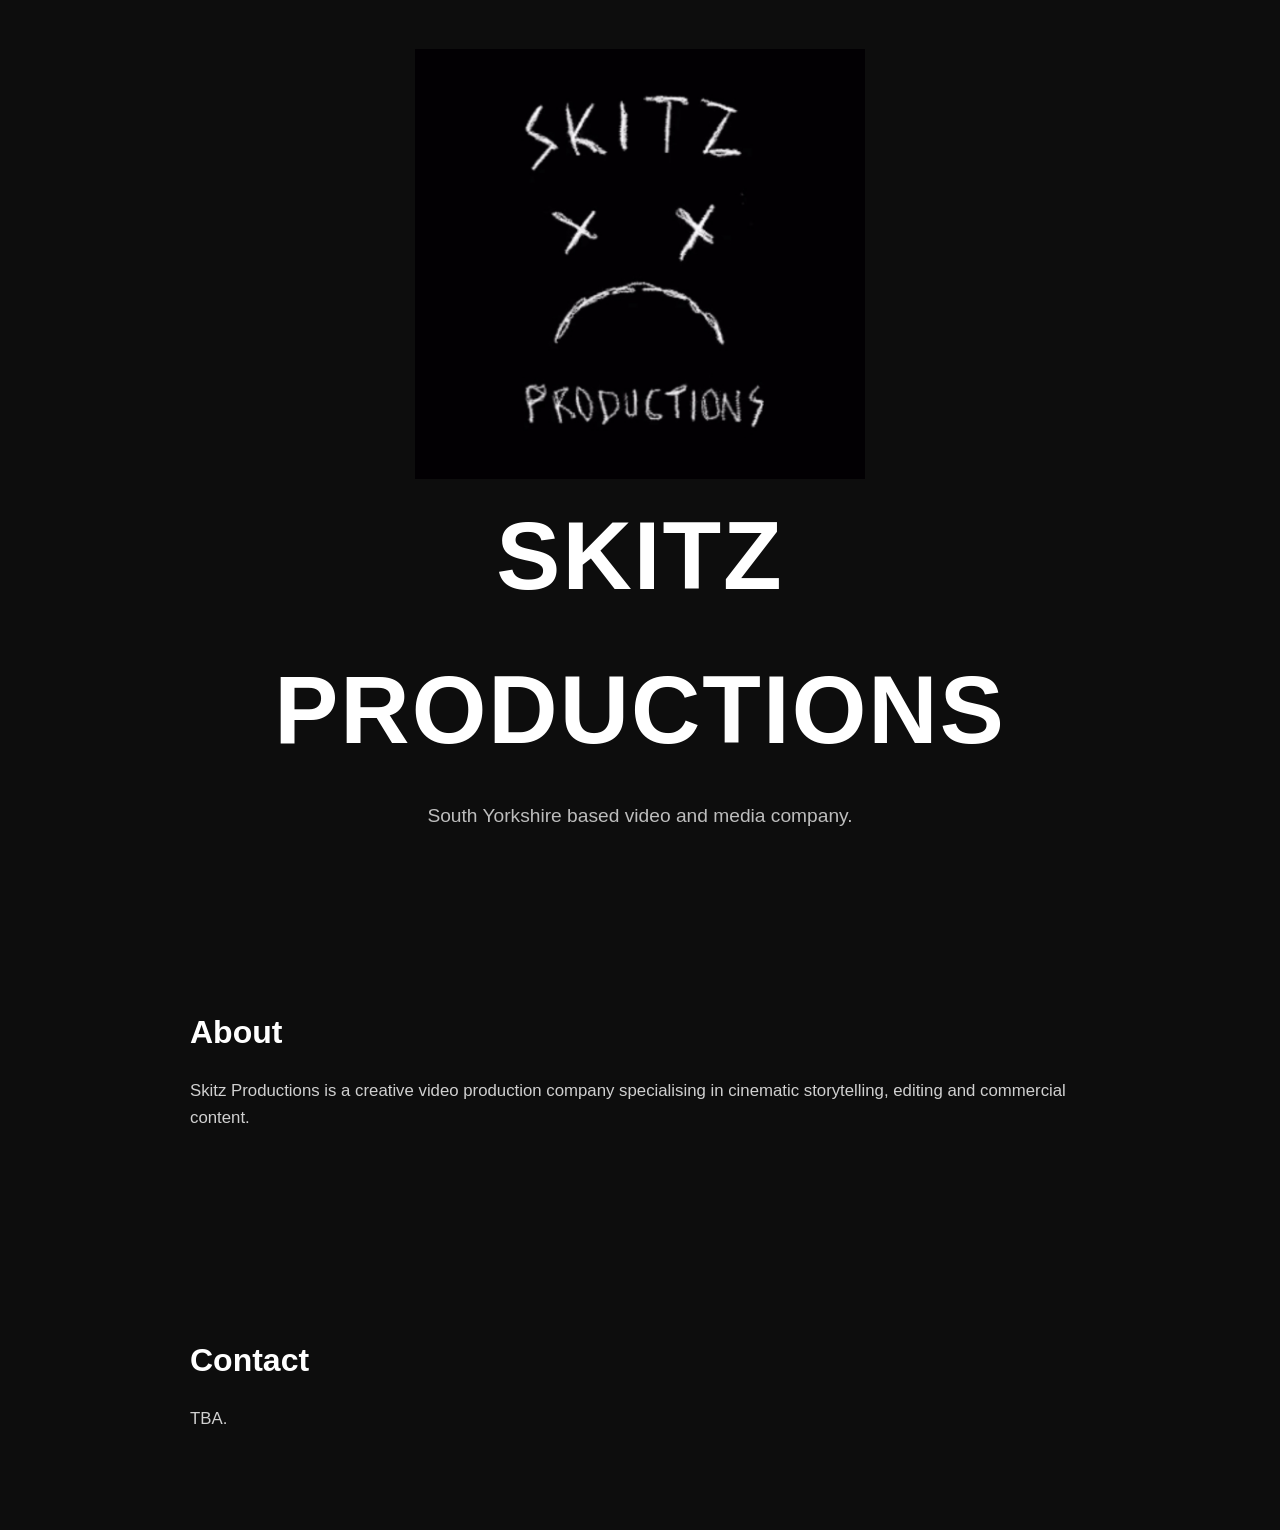
==== index.html @ 6dc1de70 "Initial website" ====
<!DOCTYPE html>
<html>
<head>
    <title>Skitz Productions</title>
    <link rel="stylesheet" href="style.css">
</head>

<body>

<section class="hero">

    <img src="./skitz.jpg" width="450">

    <h1>SKITZ PRODUCTIONS</h1>

    <p>South Yorkshire based video and media company.</p>

</section>

<section>
    <h2>About</h2>
    <p>
        Skitz Productions is a creative video production company
        specialising in cinematic storytelling, editing and commercial content.
    </p>
</section>

<section>
    <h2>Contact</h2>
    <p>TBA.</p>
</section>

</body>
</html>
---- style.css ----
body {
    margin: 0;
    background: #0d0d0d;
    color: #ffffff;
    font-family: Arial, Helvetica, sans-serif;
    line-height: 1.6;
}

.hero {
    min-height: 100vh;

    display: flex;
    flex-direction: column;
    justify-content: center;
    align-items: center;

    text-align: center;

    padding: 40px 20px;
    box-sizing: border-box;
}

.logo {
    width: 280px;
    max-width: 80vw;

    margin-bottom: 30px;
}

h1 {
    font-size: clamp(3rem, 8vw, 6rem);
    font-weight: 700;

    margin: 0;
    letter-spacing: 2px;
}

.hero p {
    margin-top: 15px;

    font-size: 1.2rem;
    color: #bdbdbd;
}

section {
    max-width: 900px;

    margin: 0 auto;
    padding: 80px 30px;
}

h2 {
    font-size: 2rem;
    margin-bottom: 20px;
}

section p {
    color: #d0d0d0;
    font-size: 1.05rem;
}

a {
    color: white;
    text-decoration: none;
}

a:hover {
    opacity: 0.7;
}
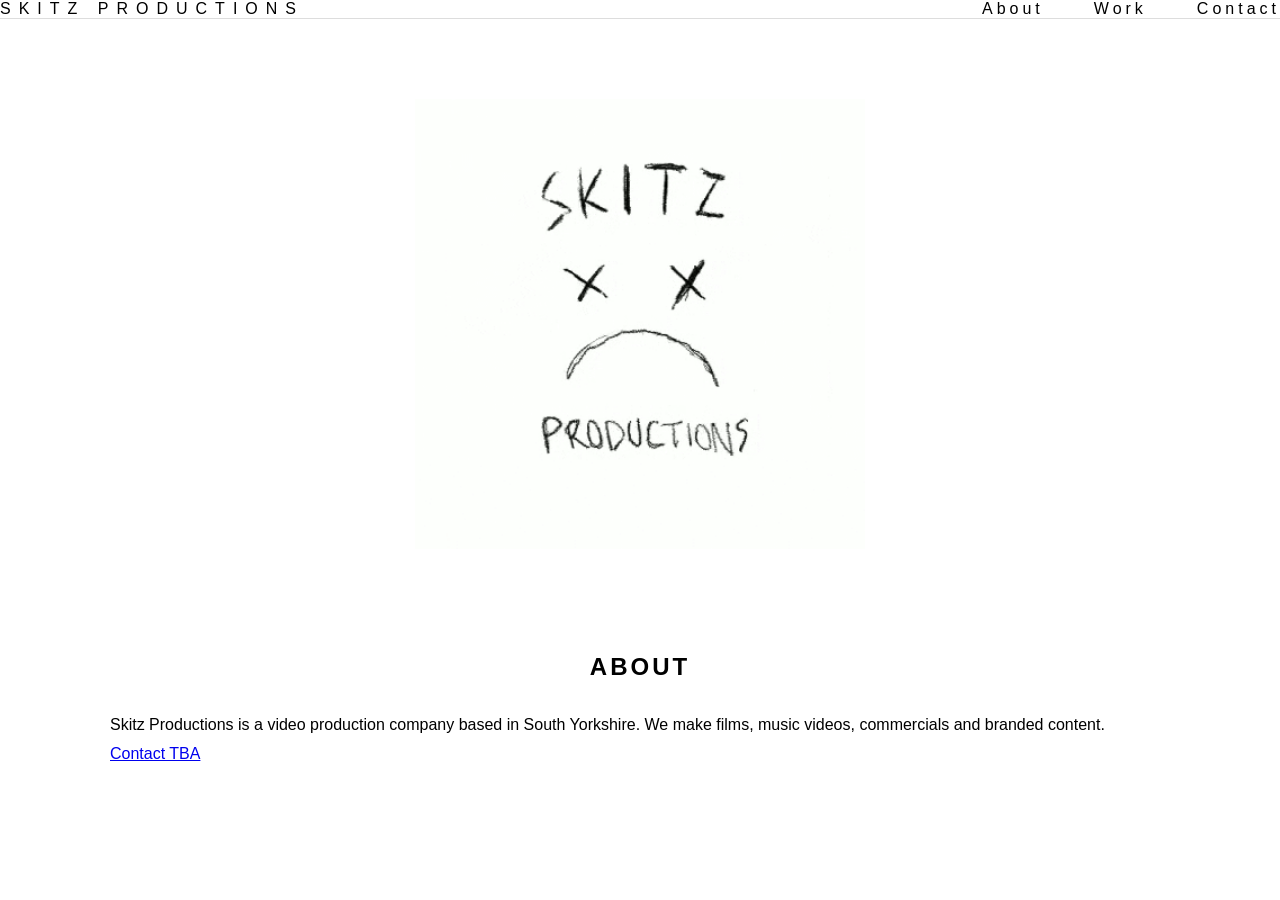
==== commit 131aa872: "Remove contact info for now until email is activet" ====
--- a/index.html
+++ b/index.html
@@ -3,31 +3,39 @@
 <head>
     <title>Skitz Productions</title>
     <link rel="stylesheet" href="style.css">
+    <link rel="icon" type="image/png" href="favicon.jpg">
 </head>
-
 <body>
 
+<header>
+    <div class="brand">
+        <a href="index.html">SKITZ PRODUCTIONS</a>
+    </div>
+
+    <nav>
+        <a href="about.html">About</a>
+        <a href="work.html">Work</a>
+        <a href="contact.html">Contact</a>
+    </nav>
+</header>
+
 <section class="hero">
-
-    <img src="./skitz.jpg" width="450">
-
-    <h1>SKITZ PRODUCTIONS</h1>
-
-    <p>South Yorkshire based video and media company.</p>
-
+    <img src="./skitzInverted.gif" class="logo">
 </section>
 
-<section>
-    <h2>About</h2>
+<section id="about" class="content">
+    <h2>ABOUT</h2>
+
     <p>
-        Skitz Productions is a creative video production company
-        specialising in cinematic storytelling, editing and commercial content.
+        Skitz Productions is a video production company based in South Yorkshire.
+        We make films, music videos, commercials and branded content.
     </p>
-</section>
 
-<section>
-    <h2>Contact</h2>
-    <p>TBA.</p>
+    <p>
+        <a href="mailto:">
+            Contact TBA
+        </a>
+    </p>
 </section>
 
 </body>
--- a/style.css
+++ b/style.css
@@ -1,69 +1,171 @@
+* {
+  margin: 0;
+  padding: 0;
+  box-sizing: border-box;
+  }
+
 body {
-    margin: 0;
-    background: #0d0d0d;
-    color: #ffffff;
-    font-family: Arial, Helvetica, sans-serif;
-    line-height: 1.6;
+background: white;
+color: black;
+font-family: Arial, Helvetica, sans-serif;
 }
 
+/* Header */
+
+header {
+display: flex;
+justify-content: space-between;
+align-items: center;
+
+```
+padding: 35px 40px;
+
+border-bottom: 1px solid #ddd;
+```
+
+}
+
+.brand a {
+text-decoration: none;
+color: black;
+letter-spacing: 8px;
+}
+
+nav {
+display: flex;
+gap: 50px;
+}
+
+nav a {
+text-decoration: none;
+color: black;
+letter-spacing: 4px;
+}
+
+nav a:hover,
+.brand a:hover {
+opacity: 0.6;
+transition: opacity 0.2s ease;
+}
+
+/* Homepage */
+
 .hero {
-    min-height: 100vh;
-
-    display: flex;
-    flex-direction: column;
-    justify-content: center;
-    align-items: center;
-
-    text-align: center;
-
-    padding: 40px 20px;
-    box-sizing: border-box;
+text-align: center;
+padding: 80px 20px 60px;
 }
 
 .logo {
-    width: 280px;
-    max-width: 80vw;
-
-    margin-bottom: 30px;
+width: 450px;
+max-width: 70vw;
 }
 
-h1 {
-    font-size: clamp(3rem, 8vw, 6rem);
-    font-weight: 700;
+/* General Content */
 
-    margin: 0;
-    letter-spacing: 2px;
+.content {
+max-width: 1100px;
+margin: 0 auto;
+padding: 40px 20px 100px;
 }
 
-.hero p {
-    margin-top: 15px;
-
-    font-size: 1.2rem;
-    color: #bdbdbd;
+.content h2 {
+text-align: center;
+margin-bottom: 30px;
+letter-spacing: 3px;
 }
 
-section {
-    max-width: 900px;
-
-    margin: 0 auto;
-    padding: 80px 30px;
+.content p {
+line-height: 1.8;
 }
 
-h2 {
-    font-size: 2rem;
-    margin-bottom: 20px;
+/* About Page */
+
+.intro {
+max-width: 800px;
+margin: 0 auto 80px;
+text-align: center;
 }
 
-section p {
-    color: #d0d0d0;
-    font-size: 1.05rem;
+.profile {
+display: flex;
+align-items: center;
+gap: 60px;
+
+```
+margin: 80px 0;
+```
+
 }
 
-a {
-    color: white;
-    text-decoration: none;
+.profile.reverse {
+flex-direction: row-reverse;
 }
 
-a:hover {
-    opacity: 0.7;
-}+.profile img {
+width: 260px;
+height: 320px;
+
+```
+object-fit: cover;
+
+border-radius: 4px;
+```
+
+}
+
+.profile-text {
+flex: 1;
+text-align: left;
+}
+
+.profile-text h3 {
+margin-bottom: 20px;
+letter-spacing: 2px;
+}
+
+.profile-text p {
+margin-bottom: 20px;
+}
+
+/* Work Page */
+
+.work-grid {
+display: grid;
+grid-template-columns: repeat(auto-fit, minmax(280px, 1fr));
+gap: 30px;
+}
+
+.thumbnail {
+width: 100%;
+height: 180px;
+
+```
+background: #e5e5e5;
+border: 1px solid #ddd;
+
+margin-bottom: 15px;
+```
+
+}
+
+/* Mobile */
+
+@media (max-width: 900px) {
+
+```
+.profile,
+.profile.reverse {
+    flex-direction: column;
+}
+
+.profile-text {
+    text-align: center;
+}
+
+.profile img {
+    width: 220px;
+    height: 280px;
+}
+```
+
+}
